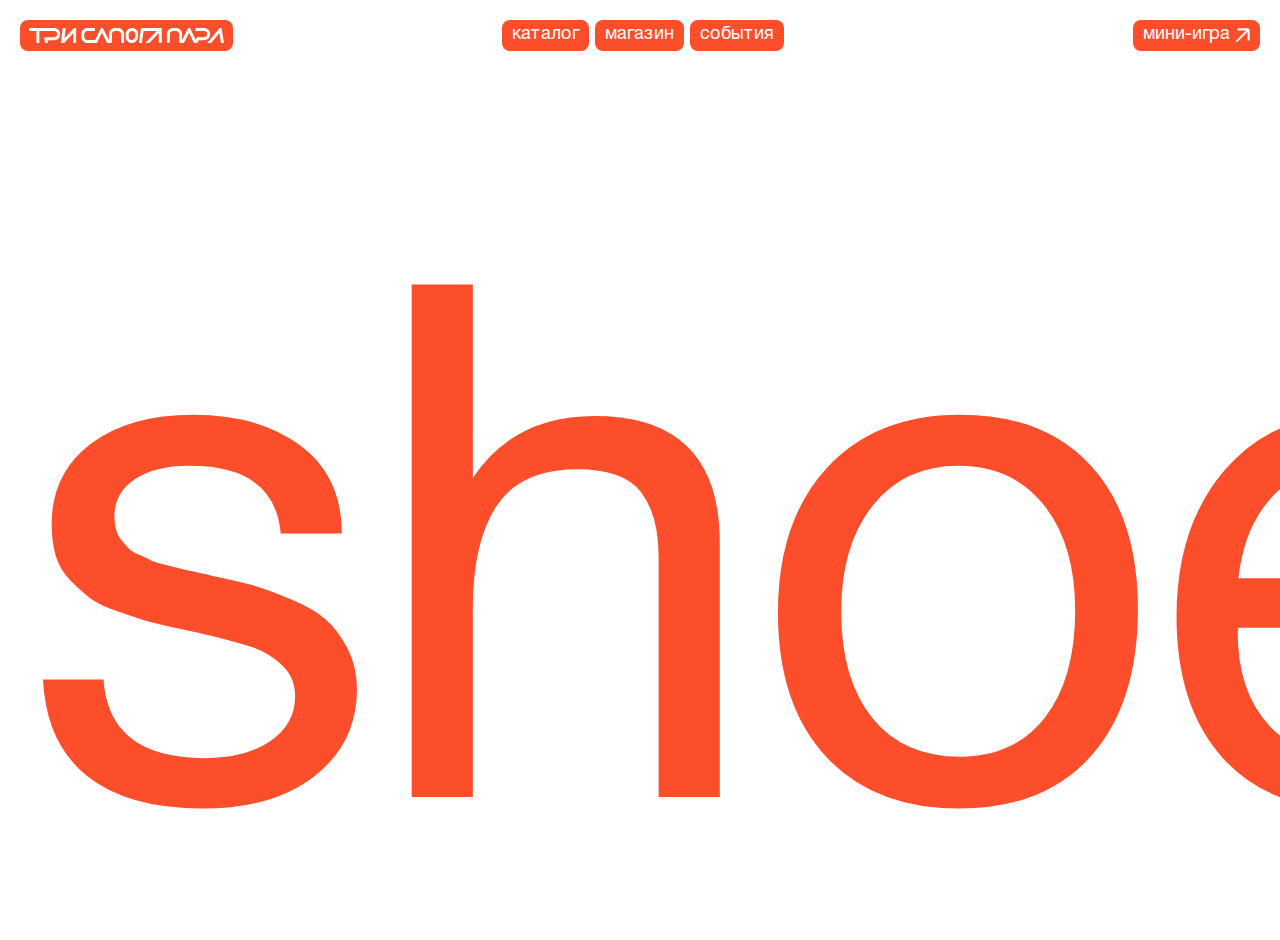
==== index.html @ 48525ae6 "Initial commit" ====
<!DOCTYPE html>
<html lang="en" dir="ltr">
  <head>
    <meta charset="utf-8">
    <title>Shoes for aliens // «Три сапога — пара»</title>
    <meta name="viewport" content="width=device-width">
    <link rel="stylesheet" href="css/style.css">
    <link rel="icon" type="image/x-icon" href="img/favicon.ico">
    <script src="https://ajax.googleapis.com/ajax/libs/jquery/3.6.0/jquery.min.js"></script>
    <style media="screen">
      body, html {
        overflow: hidden;
        background-color: white;
        width: 100vw;
        height: 100vh;
        display: block;
        position: relative;
        -webkit-user-select: none;
        -khtml-user-select: none;
        -moz-user-select: none;
        -ms-user-select: none;
        -o-user-select: none;
        user-select: none;
      }
      .index-h1 {
        position: absolute;
        left: 20px;
        bottom: 0px;
        font-family: 'Helvetica';
        font-size: 720px;
        line-height: 80%;
        letter-spacing: -0.02em;
        color: #FD4E2B;
        white-space: nowrap;
        animation: index-h1-move 12s linear infinite;
      }
      .menu {
        z-index: 1000;
      }
      .logo {
        position: absolute;
        display: flex;
        padding: 8px 9px;
        left: 20px;
        top: 20px;
        background: #FD4E2B;
        border-radius: 8px;
      }
      .logo:hover {
        background: #666666;
        cursor: pointer;
        border-radius: 6px;
      }
      .menu-buttons:hover {
        background: #666666;
        cursor: pointer;
      }
      .menu-center {
        position: absolute;
        display: flex;
        top: 20px;
        left: 50%;
        transform: translateX(-50%);
      }
      .menu-buttons {
        display: flex;
        padding: 8px 10px;
        font-family: 'Helvetica';
        font-size: 18px;
        line-height: 82%;
        color: #FFFFFF;
        background: #FD4E2B;
        border-radius: 8px;
        margin-left: 6px;
      }
      .menu-mini-game {
        top: 20px;
        position: absolute;
        right: 20px;
      }
      @keyframes index-h1-move {
        0% {left: 20px}
        100% {left: -4975px}
      }
    </style>
  </head>
  <body>
    <!-- МЕНЮ -->
    <div class="menu">
      <div class="logo">
        <svg class="logo-svg" width="195" height="15" viewBox="0 0 195 15" fill="none" xmlns="http://www.w3.org/2000/svg">
          <path d="M24.5503 0H0V2.91793H7.38343V15H10.3368V2.91793H16.5848V2.92332H24.5503C25.9138 2.92332 26.8096 3.34034 27.3576 3.87161C27.9089 4.40615 28.2337 5.17685 28.2337 6.1207C28.2337 7.06455 27.9089 7.83525 27.3576 8.36979C26.8096 8.90107 25.9138 9.31808 24.5503 9.31808H15.1391L16.0359 15H19.0185L18.5831 12.2414H24.5503C26.5434 12.2414 28.2259 11.6155 29.4172 10.4605C30.6051 9.30879 31.1805 7.74997 31.1805 6.1207C31.1805 4.49144 30.6051 2.93262 29.4172 1.78091C28.2259 0.625946 26.5434 0 24.5503 0Z" fill="white"/>
          <path d="M31.8765 15L33.7471 0H36.7154L35.4284 10.3207L45.0392 0H47.1216V15H44.1757V5.23369L35.0812 15H31.8765Z" fill="white"/>
          <path d="M137.938 15V6.0245C137.938 2.70048 140.661 0.00584179 144.021 0.00584179H146.97C150.33 0.00584179 153.053 2.70048 153.053 6.0245V12.0432H153.07L159.248 0H161.086L166.634 11.73L167.925 9.3074H174.529C175.894 9.3074 176.79 8.89112 177.339 8.36079C177.891 7.8272 178.216 7.05787 178.216 6.11569C178.216 5.17351 177.891 4.40418 177.339 3.87059C176.79 3.34025 175.894 2.92398 174.529 2.92398H166.556V0.00584179H174.529C176.524 0.00584179 178.208 0.630676 179.4 1.78359C180.589 2.93326 181.165 4.48931 181.165 6.11569C181.165 7.74207 180.589 9.29812 179.4 10.4478C178.208 11.6007 176.524 12.2255 174.529 12.2255H169.704L168.227 15H164.925L160.097 4.79338L154.88 14.9613H150.104V6.0245C150.104 4.31213 148.701 2.92398 146.97 2.92398H144.021C142.29 2.92398 140.887 4.31213 140.887 6.0245V15H137.938Z" fill="white"/>
          <path d="M178.317 15L190.558 0H192.509L195 15H192.011L190.336 4.91658L182.108 15H178.317Z" fill="white"/>
          <path d="M65.9574 0V2.87852H58.4048C56.6753 2.87852 55.2732 4.26779 55.2732 5.98154V8.90202C55.2732 10.6158 56.6753 12.005 58.4048 12.005H66.1331L71.9155 0H73.7914L79.9409 12.005H79.9573V5.98154C79.9573 2.89669 82.2976 0.353471 85.3149 0H89.7049C92.7222 0.353471 95.0625 2.89669 95.0625 5.98154V14.9007H92.1151V5.98154C92.1151 4.26779 90.7131 2.87852 88.9836 2.87852H86.0362C84.3067 2.87852 82.9047 4.26779 82.9047 5.98154V14.9007H78.1189L72.9059 4.72398L68.0042 14.9007H57.8487C54.7521 14.6224 52.3259 12.043 52.3259 8.90202V5.98154C52.3259 2.89669 54.6662 0.353471 57.6835 0H65.9574Z" fill="white"/>
          <path fill-rule="evenodd" clip-rule="evenodd" d="M103.381 14.9007H102.268C99.1574 14.6218 96.7204 12.0312 96.7204 8.87669V6.19395C96.7204 2.99598 99.1498 0.360258 102.28 0H103.75C107.206 0.396884 109.742 3.5527 109.246 7.05946L108.87 9.71624C108.474 12.5197 106.178 14.6494 103.381 14.9007ZM99.6677 6.19395C99.6677 4.36289 101.166 2.87852 103.014 2.87852C105.046 2.87852 106.609 4.65955 106.327 6.65412L105.951 9.31089C105.733 10.8558 104.399 12.005 102.825 12.005C101.081 12.005 99.6677 10.6044 99.6677 8.87669V6.19395Z" fill="white"/>
          <path d="M112.9 14.9007H109.924L112.01 0H132.733V14.9007H129.786V5.05814L120.287 14.9007H116.209L127.811 2.87852H114.583L112.9 14.9007Z" fill="white"/>
        </svg>
      </div>
      <div class="menu-center">
        <div class="menu-buttons menu-center-buttons-1">
          каталог
        </div>
        <div class="menu-buttons menu-center-buttons-2">
          магазин
        </div>
        <div class="menu-buttons menu-center-buttons-3">
          события
        </div>
      </div>
      <a href="https://yadimaksta.github.io/TRISAPOGAPARAJSPOSTER/" target="_blank">
        <div class="menu-buttons menu-mini-game">
        мини-игра
          <svg style="margin-left: 5px;" width="15" height="15" viewBox="0 0 11 11" fill="none" xmlns="http://www.w3.org/2000/svg">
            <path d="M1 10L10 1M10 1H1.81818M10 1V9.18182" stroke="white" stroke-width="1.5"/>
          </svg>
        </div>
      </a>
    </div>

    <!-- ТЕКСТ -->
    <div class="index-h1">
      shoes for aliens shoes for aliens
    </div>
  </body>
</html>
---- css/style.css ----
@import 'reset.css';
@import 'layout.css';
@import 'responsive.css';
@font-face {
  font-family: 'Helvetica';
  src: url('../fonts/HelveticaNeueCyr-Roman.ttf') format("truetype");
}
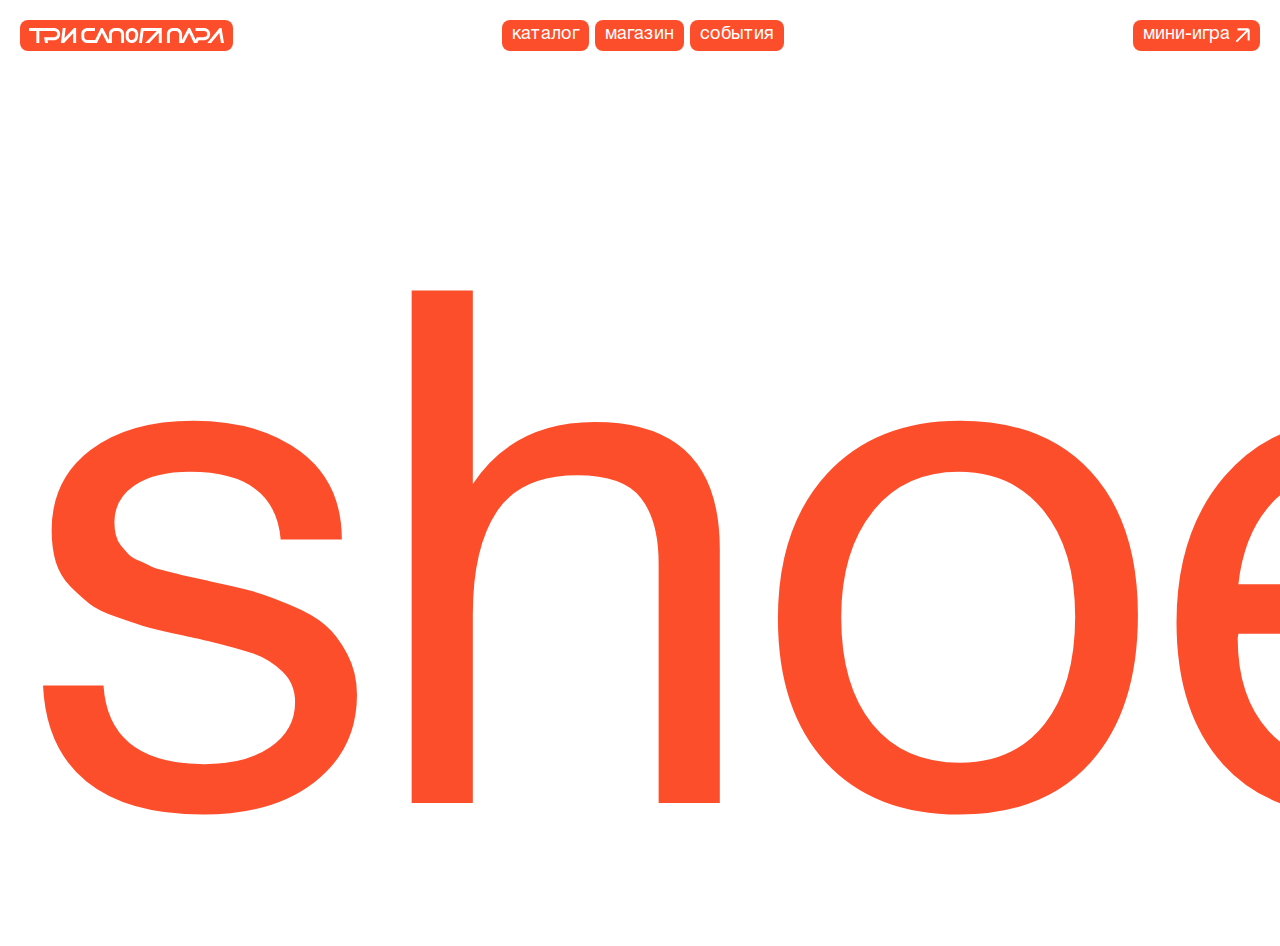
==== commit 8f71e317: "Update index.html" ====
--- a/index.html
+++ b/index.html
@@ -7,82 +7,6 @@
     <link rel="stylesheet" href="css/style.css">
     <link rel="icon" type="image/x-icon" href="img/favicon.ico">
     <script src="https://ajax.googleapis.com/ajax/libs/jquery/3.6.0/jquery.min.js"></script>
-    <style media="screen">
-      body, html {
-        overflow: hidden;
-        background-color: white;
-        width: 100vw;
-        height: 100vh;
-        display: block;
-        position: relative;
-        -webkit-user-select: none;
-        -khtml-user-select: none;
-        -moz-user-select: none;
-        -ms-user-select: none;
-        -o-user-select: none;
-        user-select: none;
-      }
-      .index-h1 {
-        position: absolute;
-        left: 20px;
-        bottom: 0px;
-        font-family: 'Helvetica';
-        font-size: 720px;
-        line-height: 80%;
-        letter-spacing: -0.02em;
-        color: #FD4E2B;
-        white-space: nowrap;
-        animation: index-h1-move 12s linear infinite;
-      }
-      .menu {
-        z-index: 1000;
-      }
-      .logo {
-        position: absolute;
-        display: flex;
-        padding: 8px 9px;
-        left: 20px;
-        top: 20px;
-        background: #FD4E2B;
-        border-radius: 8px;
-      }
-      .logo:hover {
-        background: #666666;
-        cursor: pointer;
-        border-radius: 6px;
-      }
-      .menu-buttons:hover {
-        background: #666666;
-        cursor: pointer;
-      }
-      .menu-center {
-        position: absolute;
-        display: flex;
-        top: 20px;
-        left: 50%;
-        transform: translateX(-50%);
-      }
-      .menu-buttons {
-        display: flex;
-        padding: 8px 10px;
-        font-family: 'Helvetica';
-        font-size: 18px;
-        line-height: 82%;
-        color: #FFFFFF;
-        background: #FD4E2B;
-        border-radius: 8px;
-        margin-left: 6px;
-      }
-      .menu-mini-game {
-        top: 20px;
-        position: absolute;
-        right: 20px;
-      }
-      @keyframes index-h1-move {
-        0% {left: 20px}
-        100% {left: -4975px}
-      }
-    </style>
   </head>
   <body>
     <!-- МЕНЮ -->
@@ -99,13 +23,13 @@
         </svg>
       </div>
       <div class="menu-center">
-        <div class="menu-buttons menu-center-buttons-1">
+        <div class="menu-buttons menu-center-buttons-1" onclick="window.location.replace('items.html')">
           каталог
         </div>
-        <div class="menu-buttons menu-center-buttons-2">
+        <div class="menu-buttons menu-center-buttons-2" onclick="window.location.replace('guide.html')">
           магазин
         </div>
-        <div class="menu-buttons menu-center-buttons-3">
+        <div class="menu-buttons menu-center-buttons-3" onclick="window.location.replace('events.html')">
           события
         </div>
       </div>
@@ -119,7 +43,7 @@
       </a>
     </div>
 
-    <!-- ТЕКСТ -->
+    <!-- КОНТЕНТ -->
     <div class="index-h1">
       shoes for aliens shoes for aliens
     </div>
